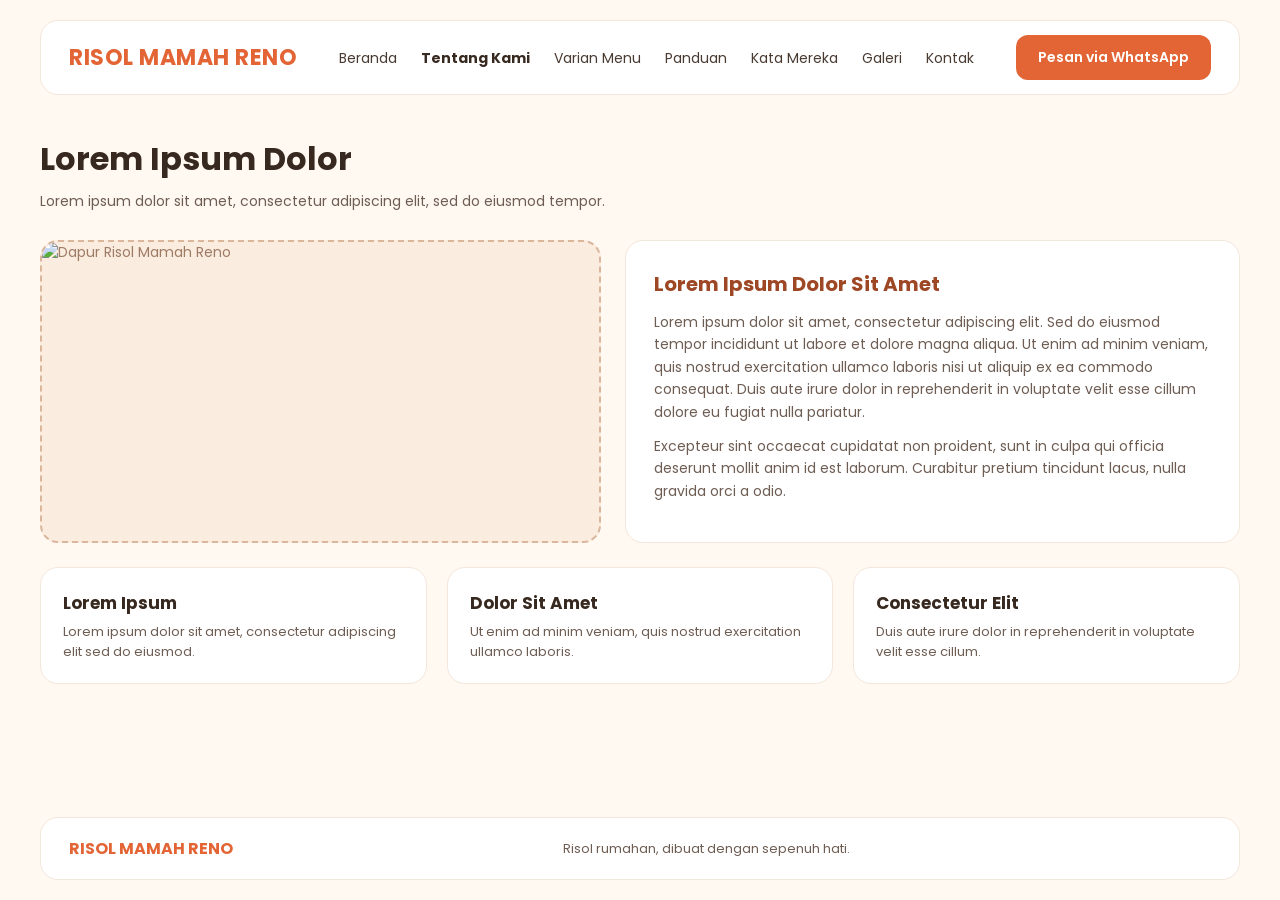
==== about.html @ 3cc8a8dc "done yh" ====
<!DOCTYPE html>
<html lang="id">
<head>
  <meta charset="UTF-8">
  <meta name="viewport" content="width=device-width, initial-scale=1.0">
  <title>About - RISOL MAMAH RENO</title>
  <!-- Google Fonts Poppins -->
  <link rel="preconnect" href="https://fonts.googleapis.com">
  <link rel="preconnect" href="https://fonts.gstatic.com" crossorigin>
  <link href="https://fonts.googleapis.com/css2?family=Poppins:wght@400;600;700&display=swap" rel="stylesheet">
  <link rel="stylesheet" href="https://cdnjs.cloudflare.com/ajax/libs/font-awesome/7.3.1/css/all.min.css">
  <link rel="stylesheet" href="style.css">
</head>

<body>

<!-- nav + header -->
<header>
  <nav class="navbar">
    <a href="index.html" class="logo">RISOL MAMAH RENO</a>

    <ul class="menu">
      <li><a href="index.html">Beranda</a></li>
      <li><a href="about.html" class="active">Tentang Kami</a></li>
      <li><a href="menu.html">Varian Menu</a></li>
      <li><a href="tips.html">Panduan</a></li>
      <li><a href="testimoni.html">Kata Mereka</a></li>
      <li><a href="galeri.html">Galeri</a></li>
      <li><a href="kontak.html">Kontak</a></li>
    </ul>

    <a href="https://wa.me/6281234567890" target="_blank" class="btn-wa">Pesan via WhatsApp</a>
  </nav>
</header>

<!-- HALAMAN ABOUT -->
<main class="bagian-about">
  <div class="judul-about">
    <h1>Lorem Ipsum Dolor</h1>
    <p>Lorem ipsum dolor sit amet, consectetur adipiscing elit, sed do eiusmod tempor.</p>
  </div>

  <div class="isi-about">
    <div class="foto-about">
      <!-- kasih gambar sembarang, wajahe mamah reno yo gpp wkwkw -->
      <img src="" alt="Dapur Risol Mamah Reno">
    </div>

    <div class="cerita-about">
      <h2>Lorem Ipsum Dolor Sit Amet</h2>
      <p>
        Lorem ipsum dolor sit amet, consectetur adipiscing elit. Sed do eiusmod tempor incididunt ut labore et dolore magna aliqua. Ut enim ad minim veniam, quis nostrud exercitation ullamco laboris nisi ut aliquip ex ea commodo consequat. Duis aute irure dolor in reprehenderit in voluptate velit esse cillum dolore eu fugiat nulla pariatur.
      </p>
      <p>
        Excepteur sint occaecat cupidatat non proident, sunt in culpa qui officia deserunt mollit anim id est laborum. Curabitur pretium tincidunt lacus, nulla gravida orci a odio.
      </p>
    </div>
  </div>

  <div class="poin-about">
    <div class="container-about">
      <h3>Lorem Ipsum</h3>
      <p>Lorem ipsum dolor sit amet, consectetur adipiscing elit sed do eiusmod.</p>
    </div>

    <div class="container-about">
      <h3>Dolor Sit Amet</h3>
      <p>Ut enim ad minim veniam, quis nostrud exercitation ullamco laboris.</p>
    </div>

    <div class="container-about">
      <h3>Consectetur Elit</h3>
      <p>Duis aute irure dolor in reprehenderit in voluptate velit esse cillum.</p>
    </div>
  </div>
</main>

<!-- FOOTER -->
<footer class="footer">
  <span class="LogoFooter">RISOL MAMAH RENO</span>
  <p>Risol rumahan, dibuat dengan sepenuh hati.</p>
  <div class="icons">
    <a href="https://instagram.com" target="_blank" aria-label="Instagram"><i class="fa-brands fa-instagram"></i></a>
    <a href="https://tiktok.com" target="_blank" aria-label="TikTok"><i class="fa-brands fa-tiktok"></i></a>
    <a href="https://wa.me/6281234567890" target="_blank" aria-label="WhatsApp"><i class="fa-brands fa-whatsapp"></i></a>
  </div>
</footer>

</body>
</html>
---- style.css ----
/* GLOBAL */
* {
  margin: 0;
  padding: 0;
  box-sizing: border-box;
  font-family: 'Poppins', sans-serif;
}

body {
  background-color: #FFF9F2;
  padding: 20px 30px;
  min-height: 100vh;
  display: flex;
  flex-direction: column;
}

/* NAVBAR */
.navbar {
  background-color: #FFFFFF;
  border: 1px solid #F3E6DA;
  border-radius: 18px;
  padding: 14px 28px;
  display: flex;
  justify-content: space-between;
  align-items: center;
  max-width: 1200px;
  margin: 0 auto;
}

.logo {
  font-size: 22px;
  font-weight: 700;
  color: #E36434;
  text-decoration: none;
  letter-spacing: 0.5px;
}

.menu {
  list-style: none;
  display: flex;
  gap: 24px;
  align-items: center;
}

.menu a {
    text-decoration: none;
    color: #4A3B32;
    font-size: 14px;
    font-weight: 400;
}

.menu a:hover {
    color: #E36434;
}

.menu a.active {
    font-weight: 700;
    color: #382920;
}


.btn-wa {
    background-color: #E36434;
    color: #FFFFFF;
    text-decoration: none;
    font-size: 14px;
    font-weight: 600;
    padding: 12px 22px;
    border-radius: 12px;
}

.btn-wa:hover {
  background-color: #C95224;
}

/* HALAMAN UTAMA (index.html) */
.main {
  max-width: 1200px;
  width: 100%;
  margin: 48px auto;
  display: flex;
  justify-content: space-between;
  align-items: center;
  gap: 48px;
}

.teks-bagian-kiri {
  flex: 1;
}

.teks-bagian-kiri h1 {
  font-size: 46px;
  line-height: 1.15;
  color: #382920;
  font-weight: 700;
  margin-bottom: 18px;
}

.deskripsi {
  font-size: 15px;
  color: #6E5D53;
  line-height: 1.6;
  max-width: 480px;
  margin-bottom: 26px;
}

.tombol {
  display: flex;
  gap: 12px;
  margin-bottom: 24px;
  flex-wrap: wrap;
}

.btn-menu {
  background-color: #E36434;
  color: #FFFFFF;
  text-decoration: none;
  font-size: 14px;
  font-weight: 600;
  padding: 13px 24px;
  border-radius: 12px;
}

.btn-menu:hover {
  background-color: #C95224;
}

.btn-pesan {
  background-color: #FFFFFF;
  color: #382920;
  border: 1px solid #EBD8C8;
  text-decoration: none;
  font-size: 14px;
  font-weight: 600;
  padding: 13px 24px;
  border-radius: 12px;
}

.btn-pesan:hover {
  border-color: #E36434;
  color: #E36434;
}

.kelebihan {
  display: flex;
  gap: 20px;
  flex-wrap: wrap;
  font-size: 13px;
  color: #6E5D53;
}

.kelebihan i {
  color: #3B7A57;
  margin-right: 4px;
}

.gambar-bagian-kanan {
  flex: 1;
  display: flex;
  justify-content: flex-end;
}

.container-gambar-main {
  background-color: #F6DFCE;
  border-radius: 24px;
  padding: 28px;
  width: 100%;
  max-width: 480px;
}

.kotak-gambar {
  background-color: #FBECE0;
  border: 2px dashed #D9B69C;
  border-radius: 18px;
  height: 190px;
  width: 100%;
  overflow: hidden;
  margin-bottom: 22px;
  display: flex;
  justify-content: center;
  align-items: center;
  color: #9E7B64;
  font-size: 14px;
}

.kotak-gambar img {
  width: 100%;
  height: 100%;
  object-fit: cover;
}

.kartu h2 {
  font-size: 20px;
  color: #9E4725;
  font-weight: 700;
  margin-bottom: 8px;
}

.kartu p {
  font-size: 13px;
  color: #6E5D53;
  line-height: 1.5;
}

/* HALAMAN MENU */
.bagian-menu {
  max-width: 1200px;
  width: 100%;
  margin: 40px auto;
}

.judul-menu {
  margin-bottom: 28px;
}

.judul-menu h1 {
  font-size: 32px;
  color: #382920;
  font-weight: 700;
  margin-bottom: 8px;
}

.judul-menu p {
  font-size: 14px;
  color: #6E5D53;
}

.daftar-menu {
  display: flex;
  flex-wrap: wrap;
  gap: 20px;
}

.container-menu {
  width: calc(25% - 15px);
  background-color: #FFFFFF;
  border: 1px solid #F3E6DA;
  border-radius: 18px;
  padding: 16px;
  display: flex;
  flex-direction: column;
}

.foto-menu {
  background-color: #FBECE0;
  border: 2px dashed #D9B69C;
  border-radius: 14px;
  height: 160px;
  width: 100%;
  overflow: hidden;
  margin-bottom: 14px;
  display: flex;
  justify-content: center;
  align-items: center;
  color: #9E7B64;
  font-size: 13px;
}

.foto-menu img {
  width: 100%;
  height: 100%;
  object-fit: cover;
}

.container-menu h3 {
  font-size: 16px;
  color: #382920;
  font-weight: 700;
  margin-bottom: 6px;
}

.container-menu p {
  font-size: 12px;
  color: #6E5D53;
  line-height: 1.5;
  margin-bottom: 16px;
}

.container-btn-pilih {
  margin-top: auto;
  display: flex;
  justify-content: space-between;
  align-items: center;
}

.harga {
  font-size: 14px;
  font-weight: 700;
  color: #E36434;
}

.btn-pilih {
  background-color: #FFFFFF;
  color: #382920;
  border: 1px solid #EBD8C8;
  text-decoration: none;
  font-size: 13px;
  font-weight: 600;
  padding: 8px 16px;
  border-radius: 10px;
}

.btn-pilih:hover {
  border-color: #E36434;
  color: #E36434;
}


/* HALAMAN TIPS */
.bagian-tips {
  max-width: 1200px;
  width: 100%;
  margin: 40px auto;
}

.judul-tips {
  margin-bottom: 28px;
}

.judul-tips h1 {
  font-size: 32px;
  color: #382920;
  font-weight: 700;
  margin-bottom: 8px;
}

.judul-tips p {
  font-size: 14px;
  color: #6E5D53;
}

.daftar-tips {
  display: flex;
  gap: 20px;
  margin-bottom: 24px;
}

.container-tips {
  flex: 1;
  background-color: #FFFFFF;
  border: 1px solid #F3E6DA;
  border-radius: 18px;
  padding: 18px;
  display: flex;
  flex-direction: column;
}

.foto-tips {
  background-color: #FBECE0;
  border: 2px dashed #D9B69C;
  border-radius: 14px;
  height: 170px;
  width: 100%;
  overflow: hidden;
  margin-bottom: 16px;
  display: flex;
  justify-content: center;
  align-items: center;
  color: #9E7B64;
  font-size: 13px;
}

.foto-tips img {
  width: 100%;
  height: 100%;
  object-fit: cover;
}

.container-tips h3 {
  font-size: 17px;
  color: #382920;
  font-weight: 700;
  margin-bottom: 8px;
}

.container-tips > p {
  font-size: 13px;
  color: #6E5D53;
  line-height: 1.5;
  margin-bottom: 16px;
}

.langkah p {
  font-size: 13px;
  color: #4A3B32;
  margin-bottom: 6px;
}

.langkah span {
  font-weight: 700;
  color: #9E4725;
  margin-right: 8px;
}

.btn-wa-tips {
  margin-top: auto;
  display: inline-block;
  text-align: center;
  background-color: #E36434;
  color: #FFFFFF;
  text-decoration: none;
  font-size: 14px;
  font-weight: 600;
  padding: 12px 20px;
  border-radius: 12px;
}

.btn-wa-tips:hover {
  background-color: #C95224;
}

.kotak-bawah {
  background-color: #FFFFFF;
  border: 1px solid #F3E6DA;
  border-radius: 18px;
  padding: 22px 26px;
}

.kotak-bawah h3 {
  font-size: 17px;
  color: #382920;
  font-weight: 700;
  margin-bottom: 6px;
}

.kotak-bawah p {
  font-size: 13px;
  color: #6E5D53;
  line-height: 1.5;
}


/* HALAMAN TESTIMONI */
.bagian-testimoni {
  max-width: 1200px;
  width: 100%;
  margin: 40px auto;
}

.judul-testimoni {
  margin-bottom: 28px;
}

.judul-testimoni h1 {
  font-size: 32px;
  color: #382920;
  font-weight: 700;
  margin-bottom: 8px;
}

.judul-testimoni p {
  font-size: 14px;
  color: #6E5D53;
}

.daftar-testimoni {
  display: flex;
  gap: 20px;
  margin-bottom: 24px;
}

.container-testimoni {
  flex: 1;
  background-color: #FFFFFF;
  border: 1px solid #F3E6DA;
  border-radius: 18px;
  padding: 24px;
}

.isi-ulasan {
  font-size: 14px;
  font-weight: 600;
  color: #382920;
  line-height: 1.5;
  margin-bottom: 12px;
}

.nama-pelanggan {
  font-size: 13px;
  color: #6E5D53;
  margin-bottom: 16px;
}

.label-ulasan {
  display: inline-block;
  background-color: #F9E3D2;
  color: #9E4725;
  font-size: 11px;
  font-weight: 700;
  padding: 6px 14px;
  border-radius: 999px;
}

.kotak-kirim {
  background-color: #FFFFFF;
  border: 1px solid #F3E6DA;
  border-radius: 18px;
  padding: 24px 28px;
}

.kotak-kirim h3 {
  font-size: 18px;
  color: #382920;
  font-weight: 700;
  margin-bottom: 6px;
}

.kotak-kirim p {
  font-size: 13px;
  color: #6E5D53;
  margin-bottom: 18px;
}

.btn-testimoni {
  display: inline-block;
  background-color: #E36434;
  color: #FFFFFF;
  text-decoration: none;
  font-size: 14px;
  font-weight: 600;
  padding: 12px 22px;
  border-radius: 12px;
}

.btn-testimoni:hover {
  background-color: #C95224;
}


/* HALAMAN KONTAK */
.bagian-kontak {
  max-width: 1200px;
  width: 100%;
  margin: 40px auto;
}

.judul-kontak {
  margin-bottom: 28px;
}

.judul-kontak h1 {
  font-size: 32px;
  color: #382920;
  font-weight: 700;
  margin-bottom: 8px;
}

.judul-kontak p {
  font-size: 14px;
  color: #6E5D53;
}

.daftar-kontak {
  display: flex;
  flex-wrap: wrap;
  gap: 20px;
}

.container-kontak {
  width: calc(50% - 10px);
  background-color: #FFFFFF;
  border: 1px solid #F3E6DA;
  border-radius: 18px;
  padding: 24px;
  display: flex;
  flex-direction: column;
  align-items: flex-start;
}

.icon-kontak {
  font-size: 28px;
  color: #E36434;
  margin-bottom: 12px;
}

.container-kontak h3 {
  font-size: 18px;
  color: #382920;
  font-weight: 700;
  margin-bottom: 6px;
}

.container-kontak p {
  font-size: 14px;
  color: #6E5D53;
  margin-bottom: 18px;
}

.btn-kontak {
  background-color: #E36434;
  color: #FFFFFF;
  text-decoration: none;
  font-size: 13px;
  font-weight: 600;
  padding: 10px 18px;
  border-radius: 10px;
}

.btn-kontak:hover {
  background-color: #C95224;
}


/* HALAMAN ABOUT */
.bagian-about {
  max-width: 1200px;
  width: 100%;
  margin: 40px auto;
}

.judul-about {
  margin-bottom: 28px;
}

.judul-about h1 {
  font-size: 32px;
  color: #382920;
  font-weight: 700;
  margin-bottom: 8px;
}

.judul-about p {
  font-size: 14px;
  color: #6E5D53;
}

.isi-about {
  display: flex;
  gap: 24px;
  align-items: stretch;
  margin-bottom: 24px;
}

.foto-about {
  flex: 1;
  background-color: #FBECE0;
  border: 2px dashed #D9B69C;
  border-radius: 18px;
  min-height: 240px;
  overflow: hidden;
  display: flex;
  justify-content: center;
  align-items: center;
  color: #9E7B64;
  font-size: 14px;
}

.foto-about img {
  width: 100%;
  height: 100%;
  object-fit: cover;
}

.cerita-about {
  flex: 1;
  background-color: #FFFFFF;
  border: 1px solid #F3E6DA;
  border-radius: 18px;
  padding: 28px;
}

.cerita-about h2 {
  font-size: 20px;
  color: #9E4725;
  font-weight: 700;
  margin-bottom: 12px;
}

.cerita-about p {
  font-size: 14px;
  color: #6E5D53;
  line-height: 1.6;
  margin-bottom: 12px;
}

.poin-about {
  display: flex;
  gap: 20px;
}

.container-about {
  flex: 1;
  background-color: #FFFFFF;
  border: 1px solid #F3E6DA;
  border-radius: 18px;
  padding: 22px;
}

.container-about h3 {
  font-size: 17px;
  color: #382920;
  font-weight: 700;
  margin-bottom: 6px;
}

.container-about p {
  font-size: 13px;
  color: #6E5D53;
  line-height: 1.5;
}


/* HALAMAN GALERI */
.bagian-galeri {
  max-width: 1200px;
  width: 100%;
  margin: 40px auto;
}

.judul-galeri {
  margin-bottom: 28px;
}

.judul-galeri h1 {
  font-size: 32px;
  color: #382920;
  font-weight: 700;
  margin-bottom: 8px;
}

.judul-galeri p {
  font-size: 14px;
  color: #6E5D53;
}

.daftar-galeri {
  display: flex;
  flex-wrap: wrap;
  gap: 20px;
}

.container-galeri {
  width: calc(33.33% - 14px);
  background-color: #FFFFFF;
  border: 1px solid #F3E6DA;
  border-radius: 18px;
  padding: 16px;
}

.foto-galeri {
  background-color: #FBECE0;
  border: 2px dashed #D9B69C;
  border-radius: 14px;
  height: 190px;
  width: 100%;
  overflow: hidden;
  margin-bottom: 12px;
  display: flex;
  justify-content: center;
  align-items: center;
  color: #9E7B64;
  font-size: 13px;
}

.foto-galeri img {
  width: 100%;
  height: 100%;
  object-fit: cover;
}

.container-galeri p {
  font-size: 14px;
  font-weight: 600;
  color: #382920;
  text-align: center;
}


/* FOOTER */
.footer {
    background-color: #FFFFFF;
    border: 1px solid #F3E6DA;
    border-radius: 18px;
    padding: 18px 28px;
    display: flex;
    justify-content: space-between;
    align-items: center;
    font-size: 13px;
    max-width: 1200px;
    width: 100%;
    margin: auto auto 0;
}

.LogoFooter {
  font-weight: 700;
  font-size: 16px;
  color: #E36434;
}

.footer p {
  color: #6E5D53;
}

.icons {
  display: flex;
  align-items: center;
  gap: 16px;
}

.icons a {
  color: #A64B2A;
  text-decoration: none;
  font-size: 18px;
}

.icons a:hover {
  color: #E36434;
}
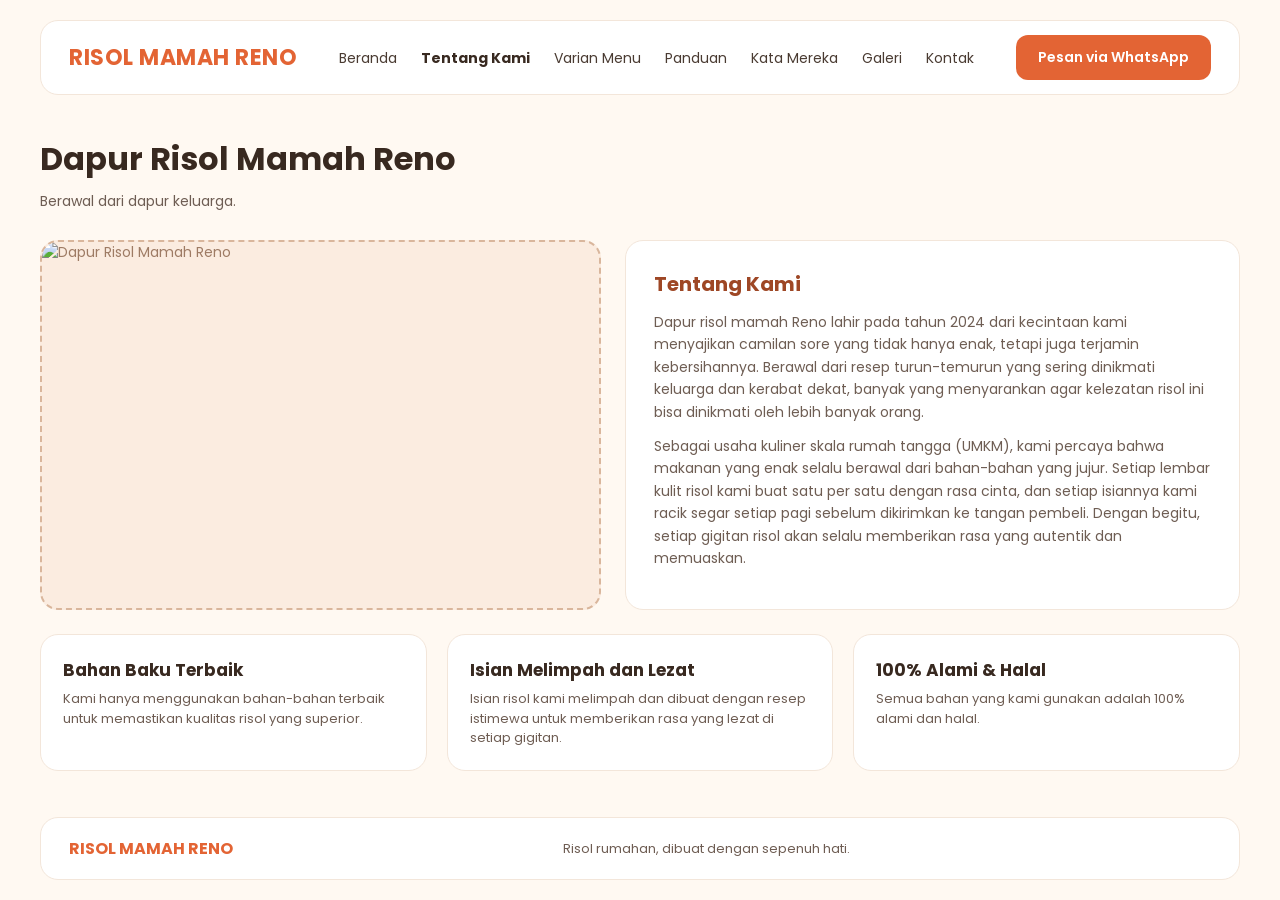
==== commit 5821a7b6: "abot" ====
--- a/about.html
+++ b/about.html
@@ -29,15 +29,15 @@
       <li><a href="kontak.html">Kontak</a></li>
     </ul>
 
-    <a href="https://wa.me/6281234567890" target="_blank" class="btn-wa">Pesan via WhatsApp</a>
+    <a href="https://wa.me/6287803888650?text=Halo," target="_blank" class="btn-wa">Pesan via WhatsApp</a>
   </nav>
 </header>
 
 <!-- HALAMAN ABOUT -->
 <main class="bagian-about">
   <div class="judul-about">
-    <h1>Lorem Ipsum Dolor</h1>
-    <p>Lorem ipsum dolor sit amet, consectetur adipiscing elit, sed do eiusmod tempor.</p>
+    <h1>Dapur Risol Mamah Reno</h1>
+    <p> Berawal dari dapur keluarga.</p>
   </div>
 
   <div class="isi-about">
@@ -47,30 +47,39 @@
     </div>
 
     <div class="cerita-about">
-      <h2>Lorem Ipsum Dolor Sit Amet</h2>
+      <h2>Tentang Kami</h2>
       <p>
-        Lorem ipsum dolor sit amet, consectetur adipiscing elit. Sed do eiusmod tempor incididunt ut labore et dolore magna aliqua. Ut enim ad minim veniam, quis nostrud exercitation ullamco laboris nisi ut aliquip ex ea commodo consequat. Duis aute irure dolor in reprehenderit in voluptate velit esse cillum dolore eu fugiat nulla pariatur.
+        Dapur risol mamah Reno lahir pada tahun 2024 dari kecintaan kami
+         menyajikan camilan sore yang tidak hanya enak, tetapi juga terjamin
+          kebersihannya. Berawal dari resep turun-temurun yang sering 
+          dinikmati keluarga dan kerabat dekat, banyak yang menyarankan
+           agar kelezatan risol ini bisa dinikmati oleh lebih banyak orang.
       </p>
       <p>
-        Excepteur sint occaecat cupidatat non proident, sunt in culpa qui officia deserunt mollit anim id est laborum. Curabitur pretium tincidunt lacus, nulla gravida orci a odio.
+        Sebagai usaha kuliner skala rumah tangga (UMKM), 
+        kami percaya bahwa makanan yang enak selalu berawal dari bahan-bahan
+         yang jujur. Setiap lembar kulit risol kami buat satu per satu dengan rasa cinta, dan
+          setiap isiannya kami racik segar setiap pagi sebelum dikirimkan ke 
+          tangan pembeli. Dengan begitu, setiap gigitan risol akan selalu 
+          memberikan rasa yang autentik dan memuaskan.
       </p>
     </div>
   </div>
 
   <div class="poin-about">
     <div class="container-about">
-      <h3>Lorem Ipsum</h3>
-      <p>Lorem ipsum dolor sit amet, consectetur adipiscing elit sed do eiusmod.</p>
+      <h3>Bahan Baku Terbaik</h3>
+      <p>Kami hanya menggunakan bahan-bahan terbaik untuk memastikan kualitas risol yang superior.</p>
     </div>
 
     <div class="container-about">
-      <h3>Dolor Sit Amet</h3>
-      <p>Ut enim ad minim veniam, quis nostrud exercitation ullamco laboris.</p>
+      <h3>Isian Melimpah dan Lezat</h3>
+      <p>Isian risol kami melimpah dan dibuat dengan resep istimewa untuk memberikan rasa yang lezat di setiap gigitan.</p>
     </div>
 
     <div class="container-about">
-      <h3>Consectetur Elit</h3>
-      <p>Duis aute irure dolor in reprehenderit in voluptate velit esse cillum.</p>
+      <h3>100% Alami & Halal</h3>
+      <p>Semua bahan yang kami gunakan adalah 100% alami dan halal.</p>
     </div>
   </div>
 </main>
@@ -82,7 +91,7 @@
   <div class="icons">
     <a href="https://instagram.com" target="_blank" aria-label="Instagram"><i class="fa-brands fa-instagram"></i></a>
     <a href="https://tiktok.com" target="_blank" aria-label="TikTok"><i class="fa-brands fa-tiktok"></i></a>
-    <a href="https://wa.me/6281234567890" target="_blank" aria-label="WhatsApp"><i class="fa-brands fa-whatsapp"></i></a>
+    <a href="https://wa.me/6287803888650?text=Halo,%20saya%20mau%20pesan%20risol" target="_blank" aria-label="WhatsApp"><i class="fa-brands fa-whatsapp"></i></a>
   </div>
 </footer>
 
